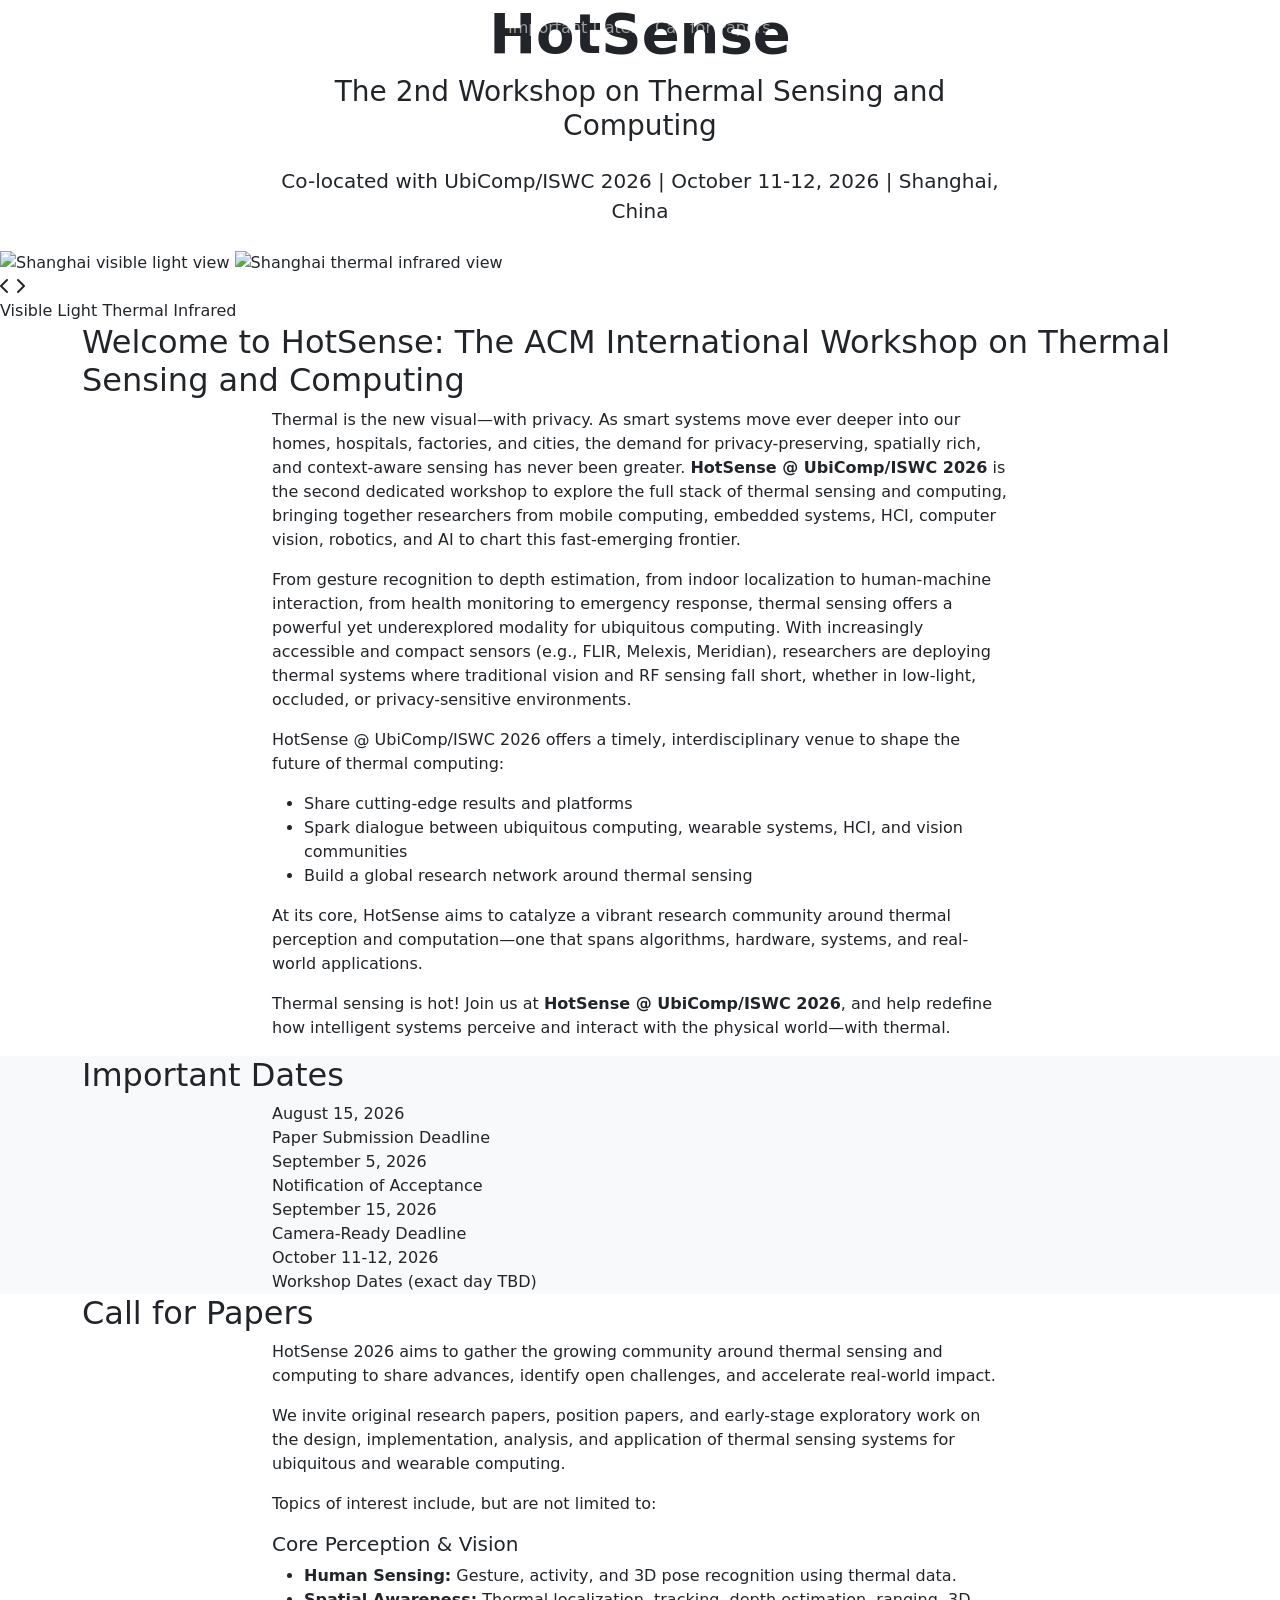
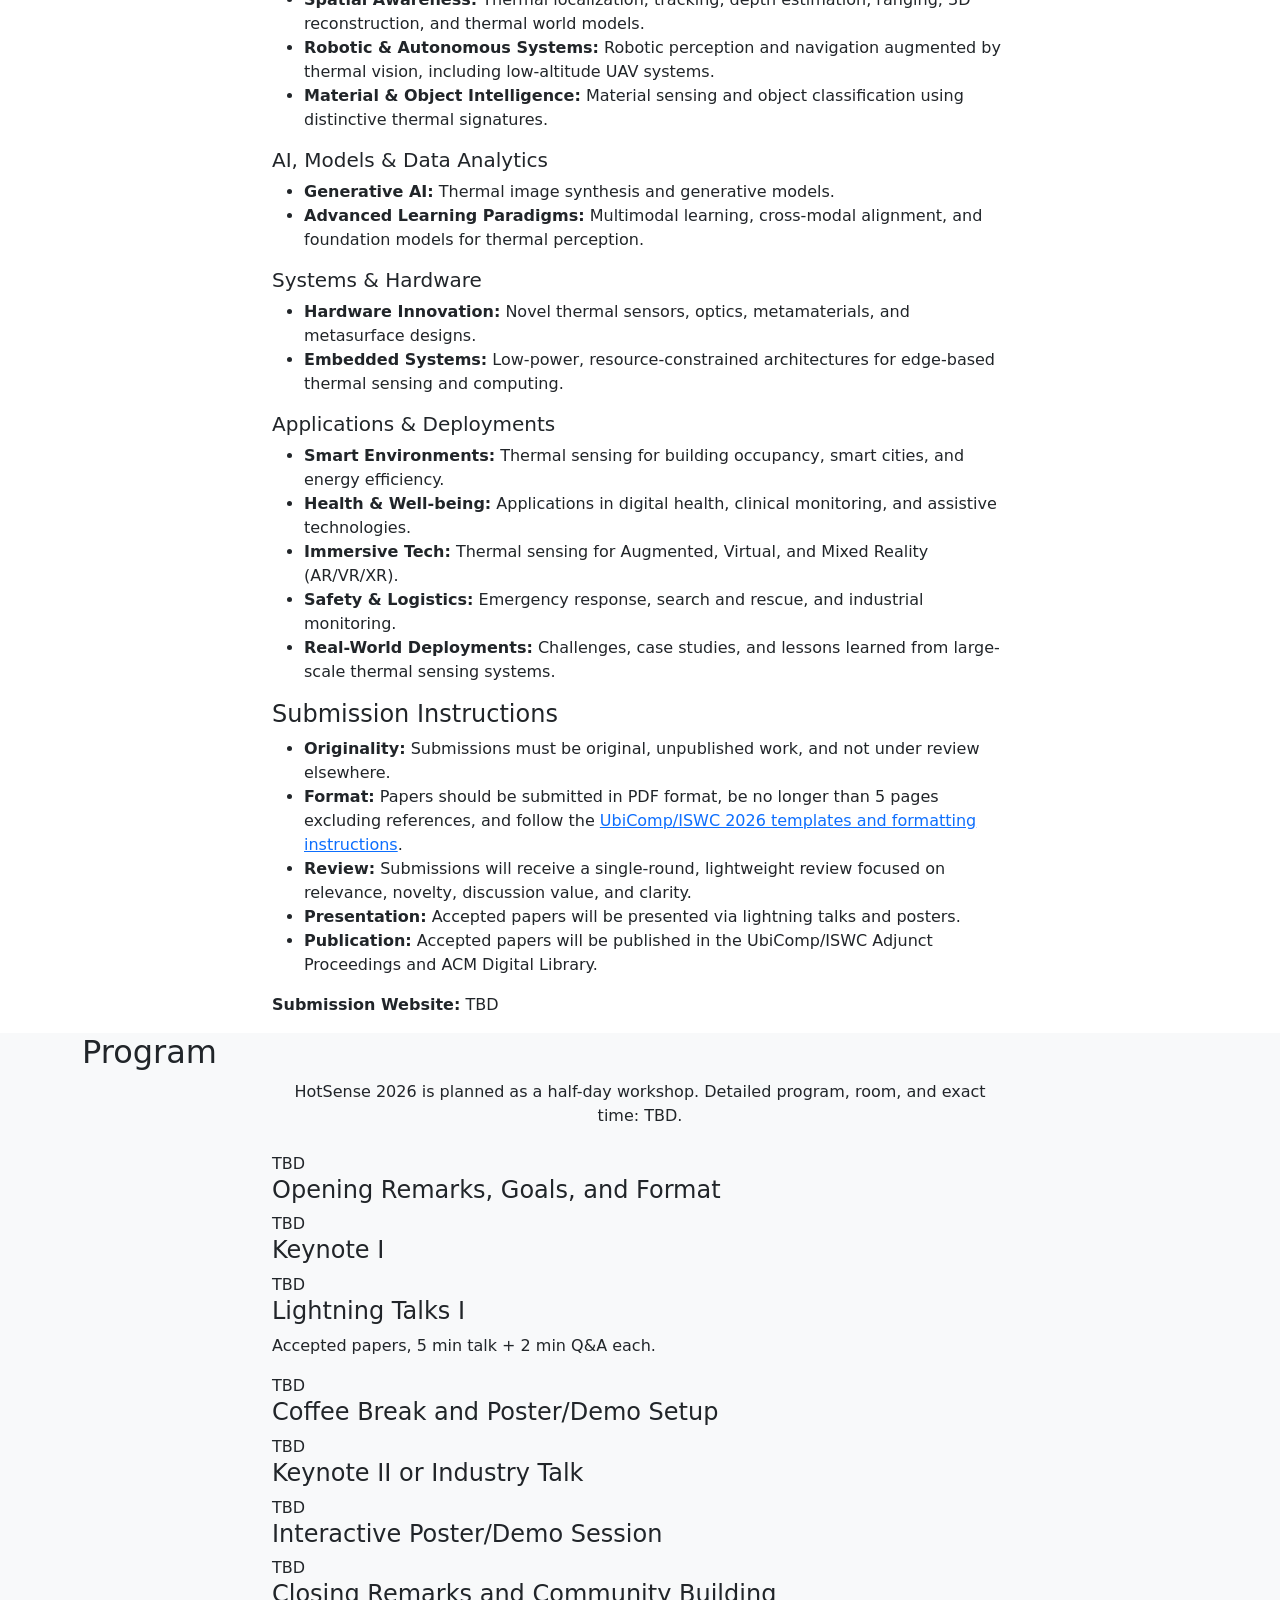
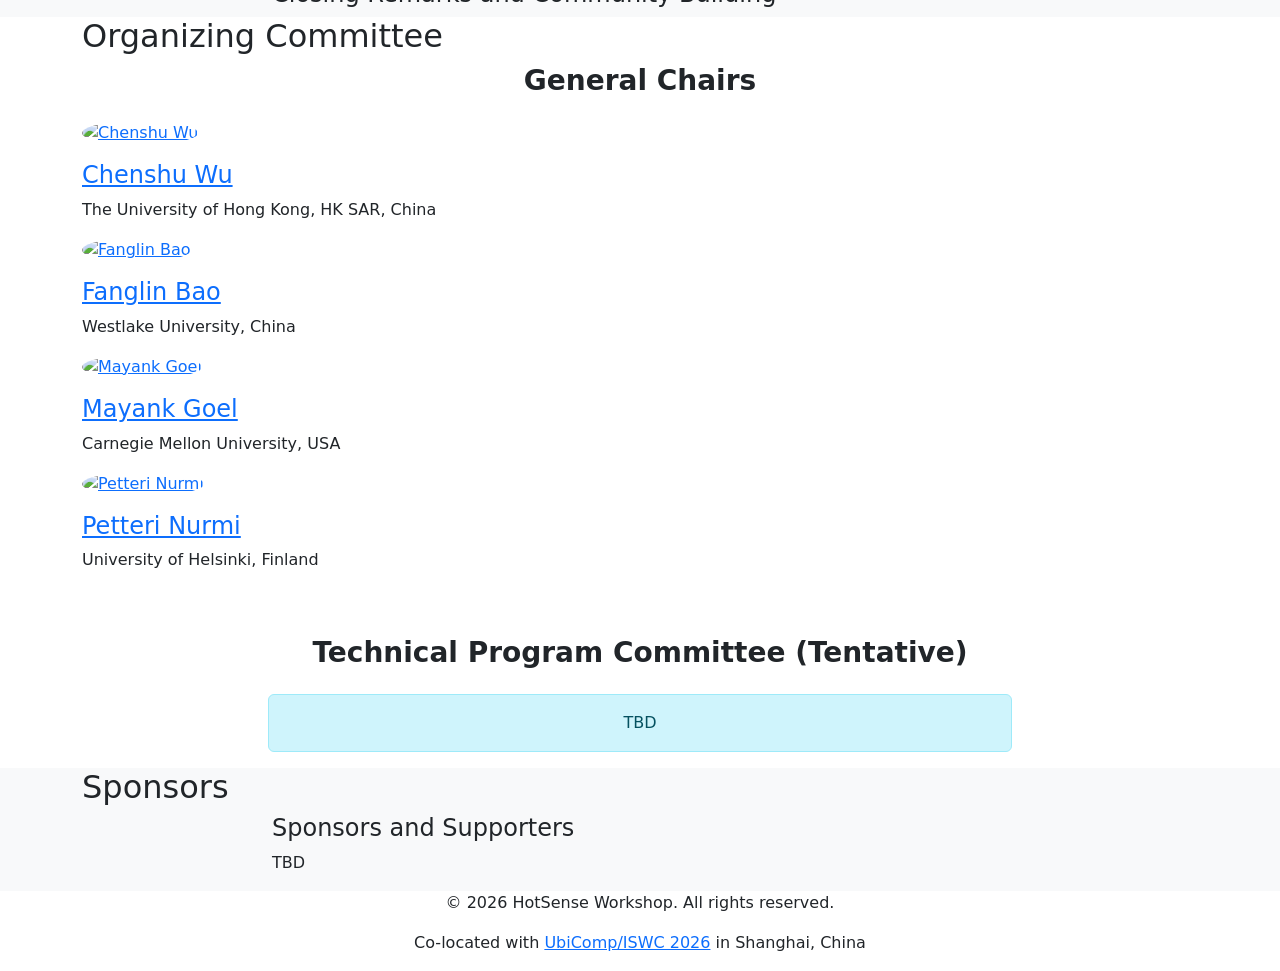
==== new_web/index.html @ 4619879e "update 2026" ====
<!DOCTYPE html>
<html lang="en">
<head>
    <meta charset="UTF-8">
    <meta name="viewport" content="width=device-width, initial-scale=1.0">
    <title>HotSense: ACM International Workshop on Thermal Sensing and Computing</title>
    <link href="https://cdn.jsdelivr.net/npm/bootstrap@5.3.0/dist/css/bootstrap.min.css" rel="stylesheet">
    <link rel="stylesheet" href="https://cdnjs.cloudflare.com/ajax/libs/font-awesome/6.0.0/css/all.min.css">
    <link rel="stylesheet" href="css/style.css">
</head>
<body>
    <!-- Navigation -->
    <nav class="navbar navbar-expand-lg navbar-dark fixed-top">
        <div class="container">
            <a class="navbar-brand" href="#home">HotSense</a>
            <button class="navbar-toggler" type="button" data-bs-toggle="collapse" data-bs-target="#navbarNav">
                <span class="navbar-toggler-icon"></span>
            </button>
            <div class="collapse navbar-collapse" id="navbarNav">
                <ul class="navbar-nav ms-auto">
                    <li class="nav-item"><a class="nav-link" href="#home">Home</a></li>
                    <li class="nav-item"><a class="nav-link" href="#about">Overview</a></li>
                    <li class="nav-item"><a class="nav-link" href="#dates">Important Dates</a></li>
                    <li class="nav-item"><a class="nav-link" href="#cfp">Call for Papers</a></li>
                    <li class="nav-item"><a class="nav-link" href="#program">Program</a></li>
                    <li class="nav-item"><a class="nav-link" href="#committee">Committee</a></li>
                    <li class="nav-item"><a class="nav-link" href="#sponsors">Sponsors</a></li>
                    <li class="nav-item"><a class="nav-link nav-link-highlight" href="https://hotsense.github.io/" target="_blank" rel="noopener noreferrer">Past Workshops</a></li>
                </ul>
            </div>
        </div>
    </nav>

    <!-- Hero Section -->
    <section id="home" class="hero-section">
        <div class="container">
            <div class="row hero-content">
                <div class="col-lg-8 mx-auto text-center">
                    <h1 class="display-4 fw-bold">HotSense</h1>
                    <h2 class="h3 mb-4">The 2nd Workshop on Thermal Sensing and Computing</h2>
                    <p class="lead mb-4">Co-located with UbiComp/ISWC 2026 | October 11-12, 2026 | Shanghai, China</p>
                </div>
            </div>
        </div>
        
        <!-- Image Comparison Slider -->
        <div class="image-comparison">
            <div class="comparison-wrapper">
                <img src="assets/shanghai_rgb.jpg" alt="Shanghai visible light view" class="comparison-image visible-image">
                <img src="assets/shanghai_hot.png" alt="Shanghai thermal infrared view" class="comparison-image thermal-image">
                <div class="comparison-handle">
                    <div class="handle-line"></div>
                    <div class="handle-circle">
                        <i class="fas fa-chevron-left"></i>
                        <i class="fas fa-chevron-right"></i>
                    </div>
                </div>
                <div class="comparison-labels">
                    <span class="label-visible">Visible Light</span>
                    <span class="label-thermal">Thermal Infrared</span>
                </div>
            </div>
        </div>
    </section>

    <!-- About Section -->
    <section id="about" class="section-padding">
        <div class="container">
            <h2 class="section-title">Welcome to HotSense: The ACM International Workshop on Thermal Sensing and Computing</h2>
            <div class="row">
                <div class="col-lg-8 mx-auto">
                    <p>
                        Thermal is the new visual—with privacy. As smart systems move ever deeper into our homes, hospitals, factories, and cities, the demand for privacy-preserving, spatially rich, and context-aware sensing has never been greater.
                        <strong>HotSense  @ UbiComp/ISWC 2026</strong> is the second dedicated workshop to explore the full stack of thermal sensing and computing, bringing together researchers from mobile computing, embedded systems, HCI, computer vision, robotics, and AI to chart this fast-emerging frontier.
                    </p>

                    <p>
                        From gesture recognition to depth estimation, from indoor localization to human-machine interaction, from health monitoring to emergency response, thermal sensing offers a powerful yet underexplored modality for ubiquitous computing. With increasingly accessible and compact sensors (e.g., FLIR, Melexis, Meridian), researchers are deploying thermal systems where traditional vision and RF sensing fall short, whether in low-light, occluded, or privacy-sensitive environments.
                    </p>

                    <p>HotSense @ UbiComp/ISWC 2026 offers a timely, interdisciplinary venue to shape the future of thermal computing:</p>
                    <ul>
                        <li>Share cutting-edge results and platforms</li>
                        <li>Spark dialogue between ubiquitous computing, wearable systems, HCI, and vision communities</li>
                        <li>Build a global research network around thermal sensing</li>
                    </ul>

                    <p>
                        At its core, HotSense aims to catalyze a vibrant research community around thermal perception and computation—one that spans algorithms, hardware, systems, and real-world applications.
                    </p>

                    <p>
                        Thermal sensing is hot! Join us at <strong>HotSense @ UbiComp/ISWC 2026</strong>, and help redefine how intelligent systems perceive and interact with the physical world—with thermal.
                    </p>
                </div>
            </div>
        </div>
    </section>

    <!-- Important Dates Section -->
    <section id="dates" class="section-padding bg-light">
        <div class="container">
            <h2 class="section-title">Important Dates</h2>
            <div class="row">
                <div class="col-lg-8 mx-auto">
                    <div class="timeline">
                        <div class="timeline-item">
                            <div class="timeline-marker"></div>
                            <div class="date">August 15, 2026</div>
                            <div class="content">Paper Submission Deadline</div>
                        </div>
                        <div class="timeline-item">
                            <div class="timeline-marker"></div>
                            <div class="date">September 5, 2026</div>
                            <div class="content">Notification of Acceptance</div>
                        </div>
                        <div class="timeline-item">
                            <div class="timeline-marker"></div>
                            <div class="date">September 15, 2026</div>
                            <div class="content">Camera-Ready Deadline</div>
                        </div>
                        <div class="timeline-item">
                            <div class="timeline-marker"></div>
                            <div class="date">October 11-12, 2026</div>
                            <div class="content">Workshop Dates (exact day TBD)</div>
                        </div>
                    </div>
                </div>
            </div>
        </div>
    </section>

    <!-- Call for Papers Section -->
    <section id="cfp" class="section-padding">
        <div class="container">
            <h2 class="section-title">Call for Papers</h2>
            <div class="row">
                <div class="col-lg-8 mx-auto">
                    <p>HotSense 2026 aims to gather the growing community around thermal sensing and computing to share advances, identify open challenges, and accelerate real-world impact.</p>
                    <p>We invite original research papers, position papers, and early-stage exploratory work on the design, implementation, analysis, and application of thermal sensing systems for ubiquitous and wearable computing.</p>
                    <p>Topics of interest include, but are not limited to:</p>

                    <h5>Core Perception &amp; Vision</h5>
                    <ul class="topic-list">
                        <li><strong>Human Sensing:</strong> Gesture, activity, and 3D pose recognition using thermal data.</li>
                        <li><strong>Spatial Awareness:</strong> Thermal localization, tracking, depth estimation, ranging, 3D reconstruction, and thermal world models.</li>
                        <li><strong>Robotic &amp; Autonomous Systems:</strong> Robotic perception and navigation augmented by thermal vision, including low-altitude UAV systems.</li>
                        <li><strong>Material &amp; Object Intelligence:</strong> Material sensing and object classification using distinctive thermal signatures.</li>
                    </ul>

                    <h5>AI, Models &amp; Data Analytics</h5>
                    <ul class="topic-list">
                        <li><strong>Generative AI:</strong> Thermal image synthesis and generative models.</li>
                        <li><strong>Advanced Learning Paradigms:</strong> Multimodal learning, cross-modal alignment, and foundation models for thermal perception.</li>
                    </ul>

                    <h5>Systems &amp; Hardware</h5>
                    <ul class="topic-list">
                        <li><strong>Hardware Innovation:</strong> Novel thermal sensors, optics, metamaterials, and metasurface designs.</li>
                        <li><strong>Embedded Systems:</strong> Low-power, resource-constrained architectures for edge-based thermal sensing and computing.</li>
                    </ul>

                    <h5>Applications &amp; Deployments</h5>
                    <ul class="topic-list">
                        <li><strong>Smart Environments:</strong> Thermal sensing for building occupancy, smart cities, and energy efficiency.</li>
                        <li><strong>Health &amp; Well-being:</strong> Applications in digital health, clinical monitoring, and assistive technologies.</li>
                        <li><strong>Immersive Tech:</strong> Thermal sensing for Augmented, Virtual, and Mixed Reality (AR/VR/XR).</li>
                        <li><strong>Safety &amp; Logistics:</strong> Emergency response, search and rescue, and industrial monitoring.</li>
                        <li><strong>Real-World Deployments:</strong> Challenges, case studies, and lessons learned from large-scale thermal sensing systems.</li>
                    </ul>

                    <h4>Submission Instructions</h4>
                    <ul class="submission-details">
                        <li><strong>Originality:</strong> Submissions must be original, unpublished work, and not under review elsewhere.</li>
                        <li><strong>Format:</strong> Papers should be submitted in PDF format, be no longer than 5 pages excluding references, and follow the <a href="https://www.ubicomp.org/ubicomp-iswc-2026/formatting/" target="_blank" rel="noopener noreferrer">UbiComp/ISWC 2026 templates and formatting instructions</a>.</li>
                        <li><strong>Review:</strong> Submissions will receive a single-round, lightweight review focused on relevance, novelty, discussion value, and clarity.</li>
                        <li><strong>Presentation:</strong> Accepted papers will be presented via lightning talks and posters.</li>
                        <li><strong>Publication:</strong> Accepted papers will be published in the UbiComp/ISWC Adjunct Proceedings and ACM Digital Library.</li>
                    </ul>

                    <p><strong>Submission Website:</strong> TBD</p>
                </div>
            </div>
        </div>
    </section>

    <!-- Program Section -->
    <section id="program" class="section-padding bg-light">
        <div class="container">
            <h2 class="section-title">Program</h2>
            <div class="row">
                <div class="col-lg-8 mx-auto">
                    <p class="text-center mb-4">HotSense 2026 is planned as a half-day workshop. Detailed program, room, and exact time: TBD.</p>
                    <div class="program-schedule">
                        <div class="program-item center-time">
                            <div class="time">TBD</div>
                            <div class="content">
                                <h4>Opening Remarks, Goals, and Format</h4>
                            </div>
                        </div>
                        <div class="program-item center-time">
                            <div class="time">TBD</div>
                            <div class="content">
                                <h4>Keynote I</h4>
                            </div>
                        </div>
                        <div class="program-item center-time">
                            <div class="time">TBD</div>
                            <div class="content">
                                <h4>Lightning Talks I</h4>
                                <p>Accepted papers, 5 min talk + 2 min Q&amp;A each.</p>
                            </div>
                        </div>
                        <div class="program-item center-time">
                            <div class="time">TBD</div>
                            <div class="content">
                                <h4>Coffee Break and Poster/Demo Setup</h4>
                            </div>
                        </div>
                        <div class="program-item center-time">
                            <div class="time">TBD</div>
                            <div class="content">
                                <h4>Keynote II or Industry Talk</h4>
                            </div>
                        </div>
                        <div class="program-item center-time">
                            <div class="time">TBD</div>
                            <div class="content">
                                <h4>Interactive Poster/Demo Session</h4>
                            </div>
                        </div>
                        <div class="program-item center-time">
                            <div class="time">TBD</div>
                            <div class="content">
                                <h4>Closing Remarks and Community Building</h4>
                            </div>
                        </div>
                    </div>
                </div>
            </div>
        </div>
    </section>

    <!-- Committee Section -->
    <section id="committee" class="section-padding">
        <div class="container">
            <h2 class="section-title">Organizing Committee</h2>
            <div class="row">
                <h3 class="text-center mb-4" style="color: var(--primary-color); font-weight: 600;">General Chairs</h3>
                <div class="col-lg-12 mx-auto">
                    <div class="committee-members general-chairs">
                        <div class="member">
                            <a href="https://cswu.me/" target="_blank" rel="noopener noreferrer">
                                <img src="assets/chenshu.png" alt="Chenshu Wu" class="member-photo img-fluid rounded-circle mb-3">
                                <h4>Chenshu Wu</h4>
                            </a>
                            <p>The University of Hong Kong, HK SAR, China</p>
                        </div>
                        <div class="member">
                            <a href="https://en.westlake.edu.cn/faculty/fanglin-bao.html" target="_blank" rel="noopener noreferrer">
                                <img src="assets/Fangling.jpg" alt="Fanglin Bao" class="member-photo img-fluid rounded-circle mb-3">
                                <h4>Fanglin Bao</h4>
                            </a>
                            <p>Westlake University, China</p>
                        </div>
                        <div class="member">
                            <a href="http://www.mayankgoel.com/" target="_blank" rel="noopener noreferrer">
                                <img src="assets/Mayank.png" alt="Mayank Goel" class="member-photo img-fluid rounded-circle mb-3">
                                <h4>Mayank Goel</h4>
                            </a>
                            <p>Carnegie Mellon University, USA</p>
                        </div>
                        <div class="member">
                            <a href="https://researchportal.helsinki.fi/en/persons/petteri-nurmi/" target="_blank" rel="noopener noreferrer">
                                <img src="assets/petteri1.jpeg" alt="Petteri Nurmi" class="member-photo img-fluid rounded-circle mb-3">
                                <h4>Petteri Nurmi</h4>
                            </a>
                            <p>University of Helsinki, Finland</p>
                        </div>
                    </div>
                </div>
            </div>
            <!-- Technical Program Committee -->
            <div class="mt-5">
                <h3 class="text-center mb-4" style="color: var(--primary-color); font-weight: 600;">Technical Program Committee (Tentative)</h3>
                <div class="col-lg-8 mx-auto">
                    <div class="alert alert-info text-center" role="alert">TBD</div>
                </div>
            </div>
        </div>
    </section>

    <!-- Sponsors Section -->
    <section id="sponsors" class="section-padding bg-light">
        <div class="container">
            <h2 class="section-title">Sponsors</h2>
            <div class="row">
                <div class="col-lg-8 mx-auto">
                    <div class="sponsor">
                        <div class="sponsor-info">
                            <h4>Sponsors and Supporters</h4>
                            <p>TBD</p>
                        </div>
                    </div>
                </div>
            </div>
        </div>
    </section>

    <!-- Footer -->
    <footer class="footer">
        <div class="container">
            <div class="row">
                <div class="col-lg-8 mx-auto text-center">
                    <p>&copy; 2026 HotSense Workshop. All rights reserved.</p>
                    <p>Co-located with <a href="https://www.ubicomp.org/ubicomp-iswc-2026/" target="_blank" rel="noopener noreferrer">UbiComp/ISWC 2026</a> in Shanghai, China</p>
                </div>
            </div>
        </div>
    </footer>

    <script src="https://cdn.jsdelivr.net/npm/bootstrap@5.3.0/dist/js/bootstrap.bundle.min.js"></script>
    <script src="js/main.js"></script>
</body>
</html>
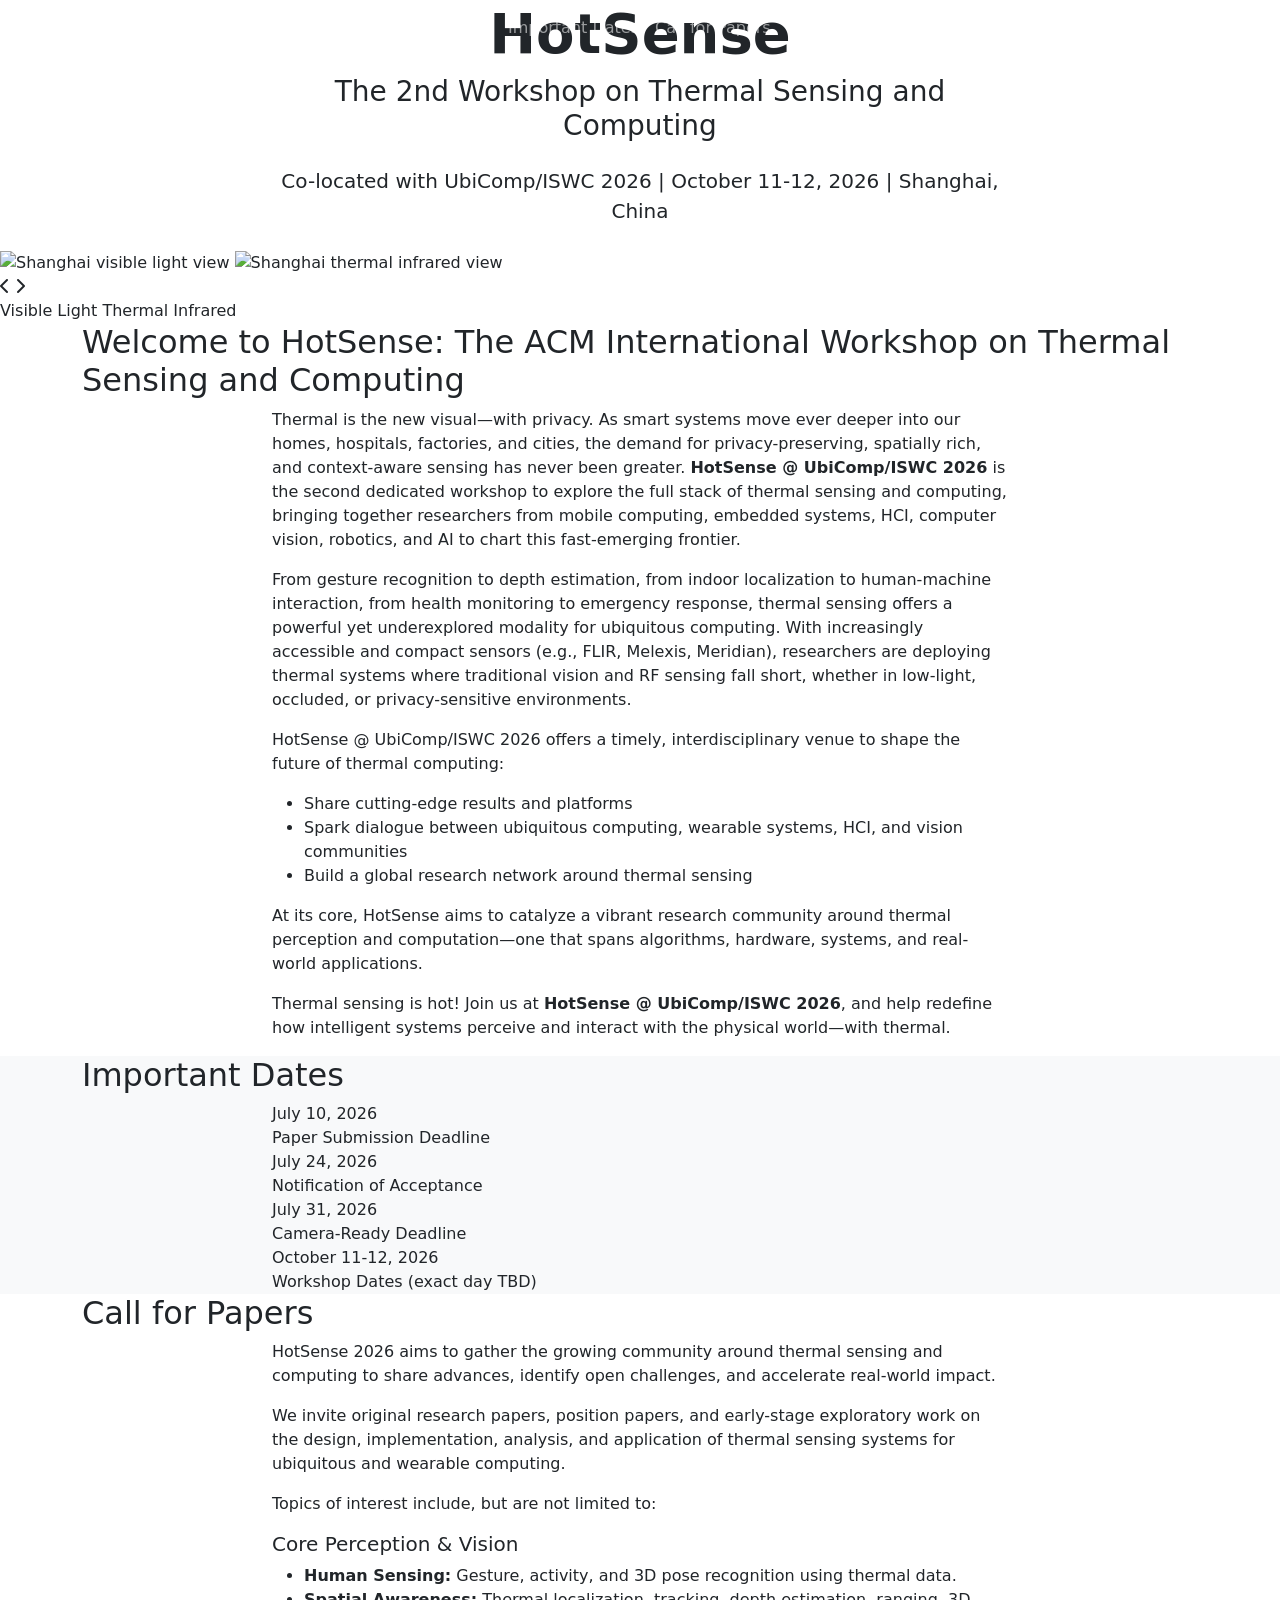
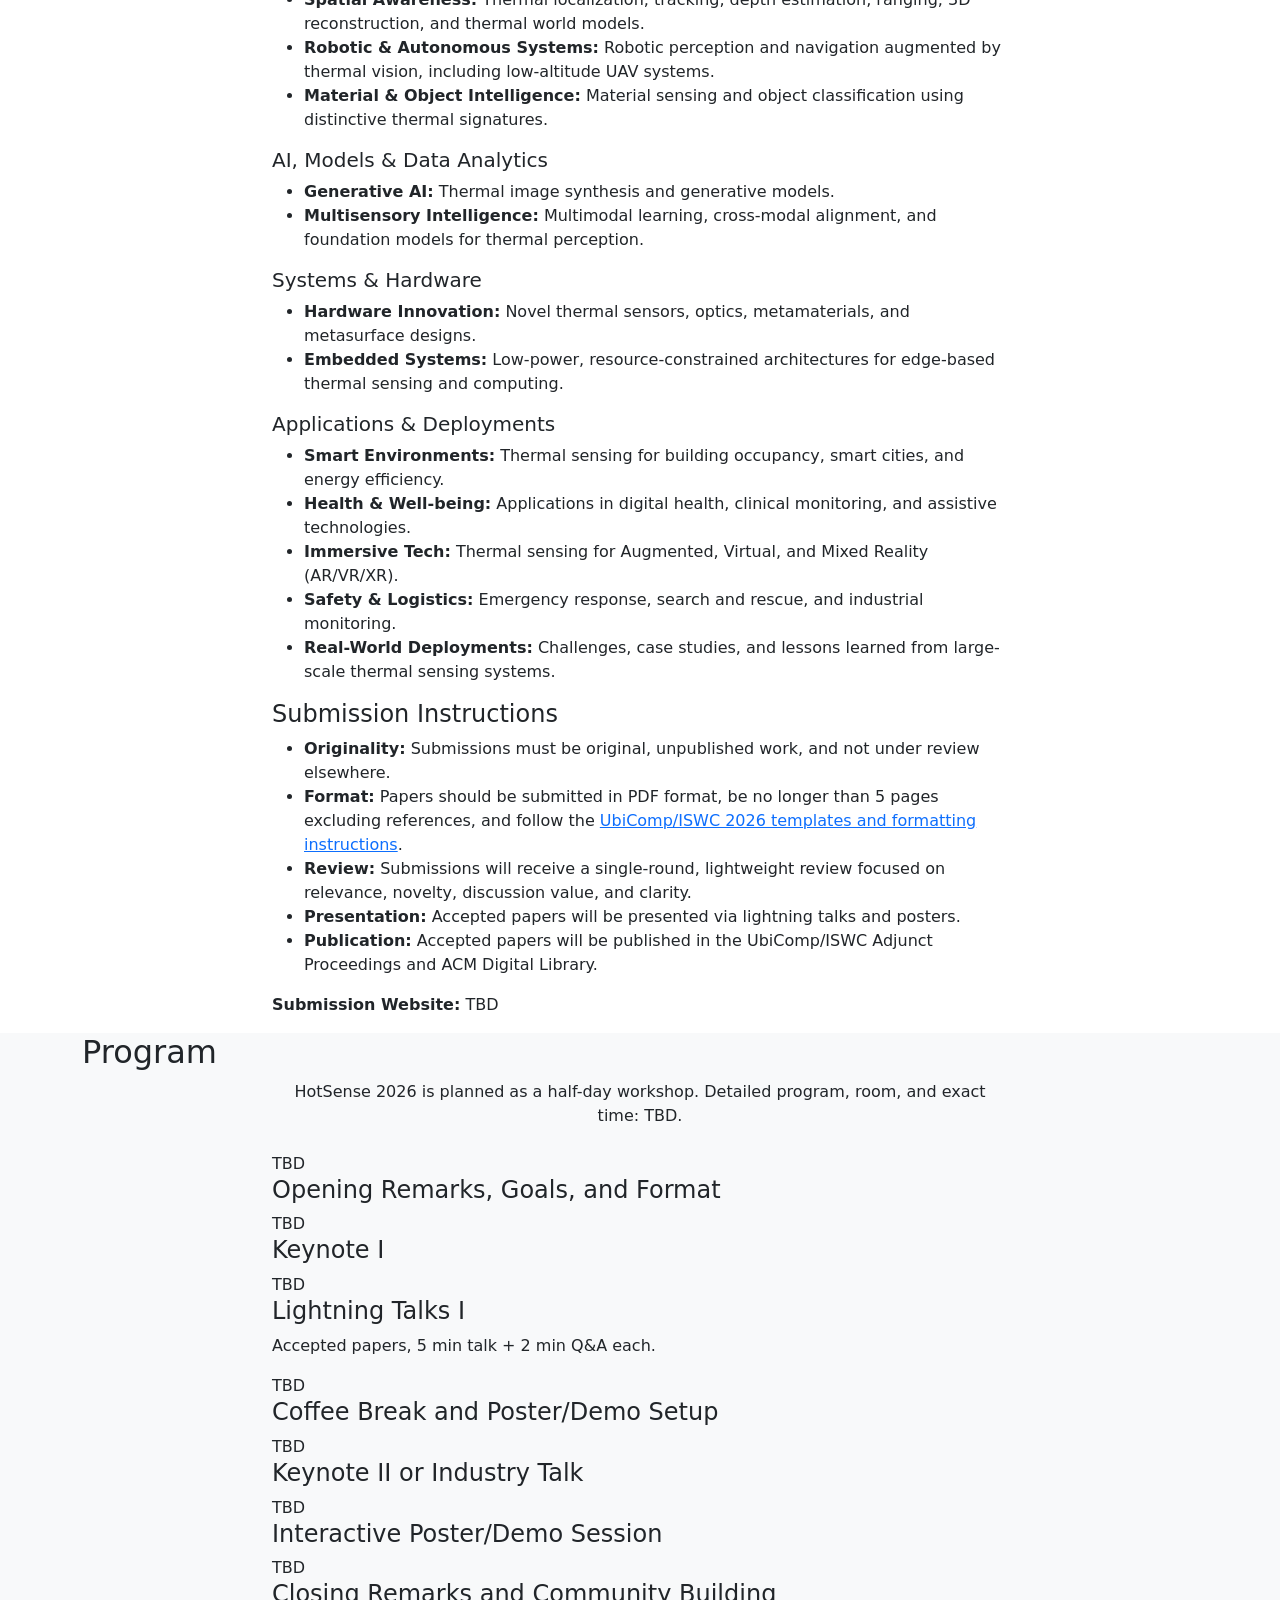
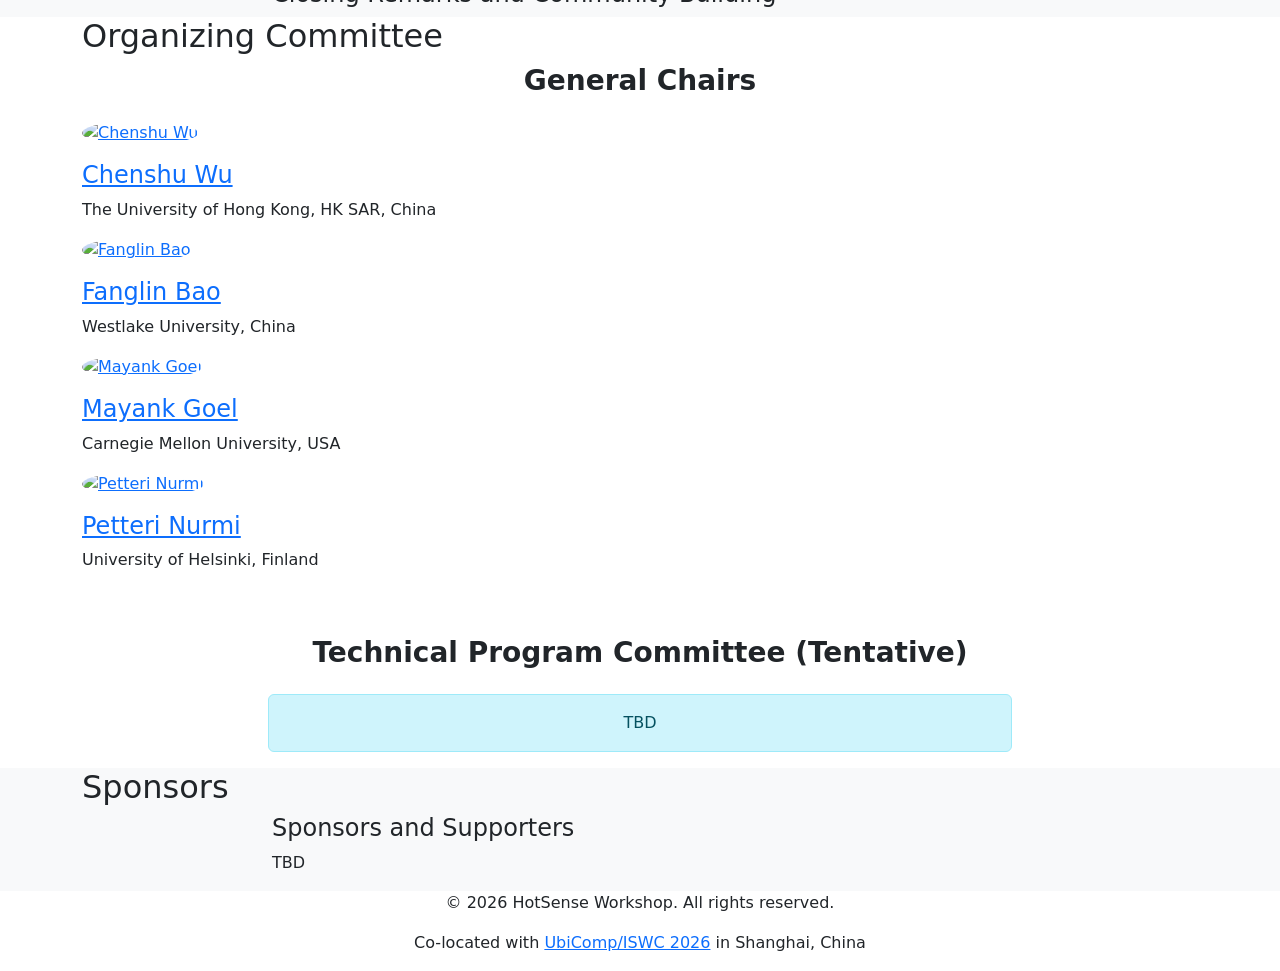
==== commit 10a9278a: "change date and topics" ====
--- a/new_web/index.html
+++ b/new_web/index.html
@@ -106,17 +106,17 @@
                     <div class="timeline">
                         <div class="timeline-item">
                             <div class="timeline-marker"></div>
-                            <div class="date">August 15, 2026</div>
+                            <div class="date">July 10, 2026</div>
                             <div class="content">Paper Submission Deadline</div>
                         </div>
                         <div class="timeline-item">
                             <div class="timeline-marker"></div>
-                            <div class="date">September 5, 2026</div>
+                            <div class="date">July 24, 2026</div>
                             <div class="content">Notification of Acceptance</div>
                         </div>
                         <div class="timeline-item">
                             <div class="timeline-marker"></div>
-                            <div class="date">September 15, 2026</div>
+                            <div class="date">July 31, 2026</div>
                             <div class="content">Camera-Ready Deadline</div>
                         </div>
                         <div class="timeline-item">
@@ -151,7 +151,7 @@
                     <h5>AI, Models &amp; Data Analytics</h5>
                     <ul class="topic-list">
                         <li><strong>Generative AI:</strong> Thermal image synthesis and generative models.</li>
-                        <li><strong>Advanced Learning Paradigms:</strong> Multimodal learning, cross-modal alignment, and foundation models for thermal perception.</li>
+                        <li><strong>Multisensory Intelligence:</strong> Multimodal learning, cross-modal alignment, and foundation models for thermal perception.</li>
                     </ul>
 
                     <h5>Systems &amp; Hardware</h5>
